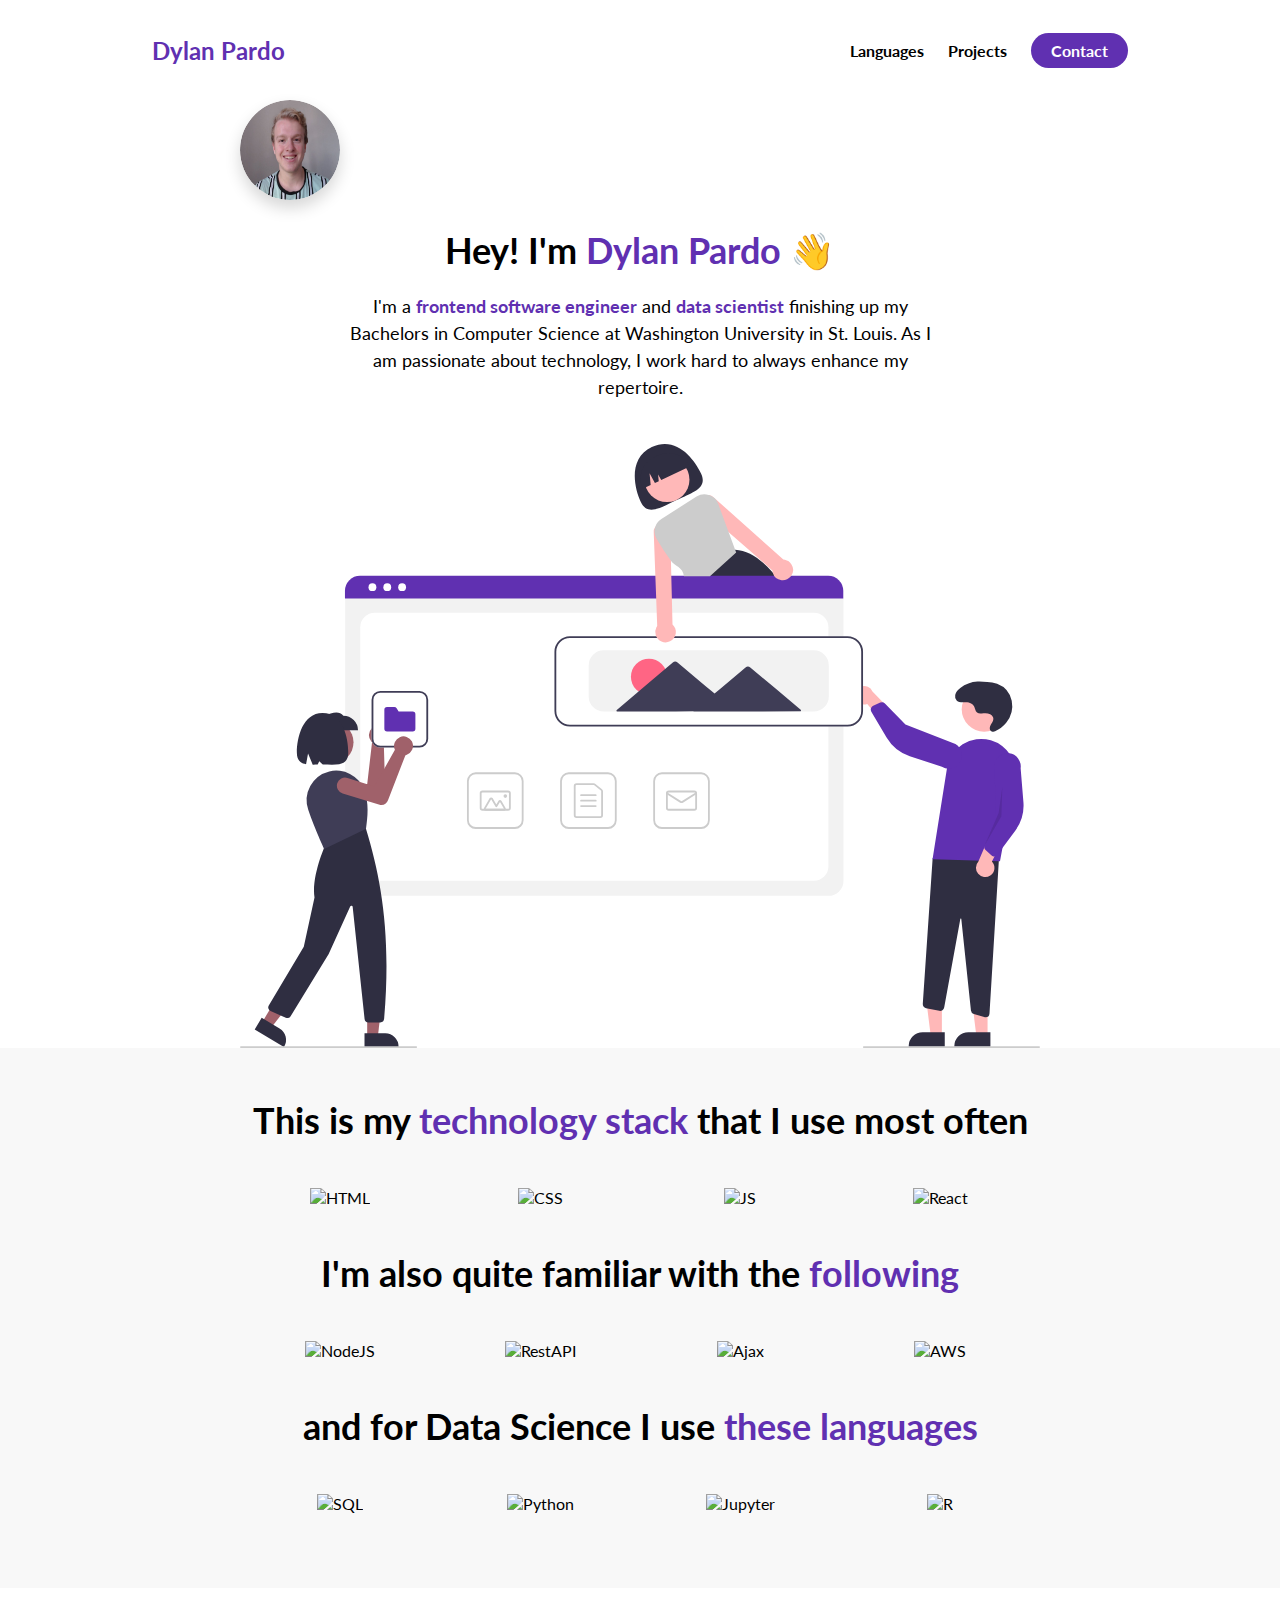
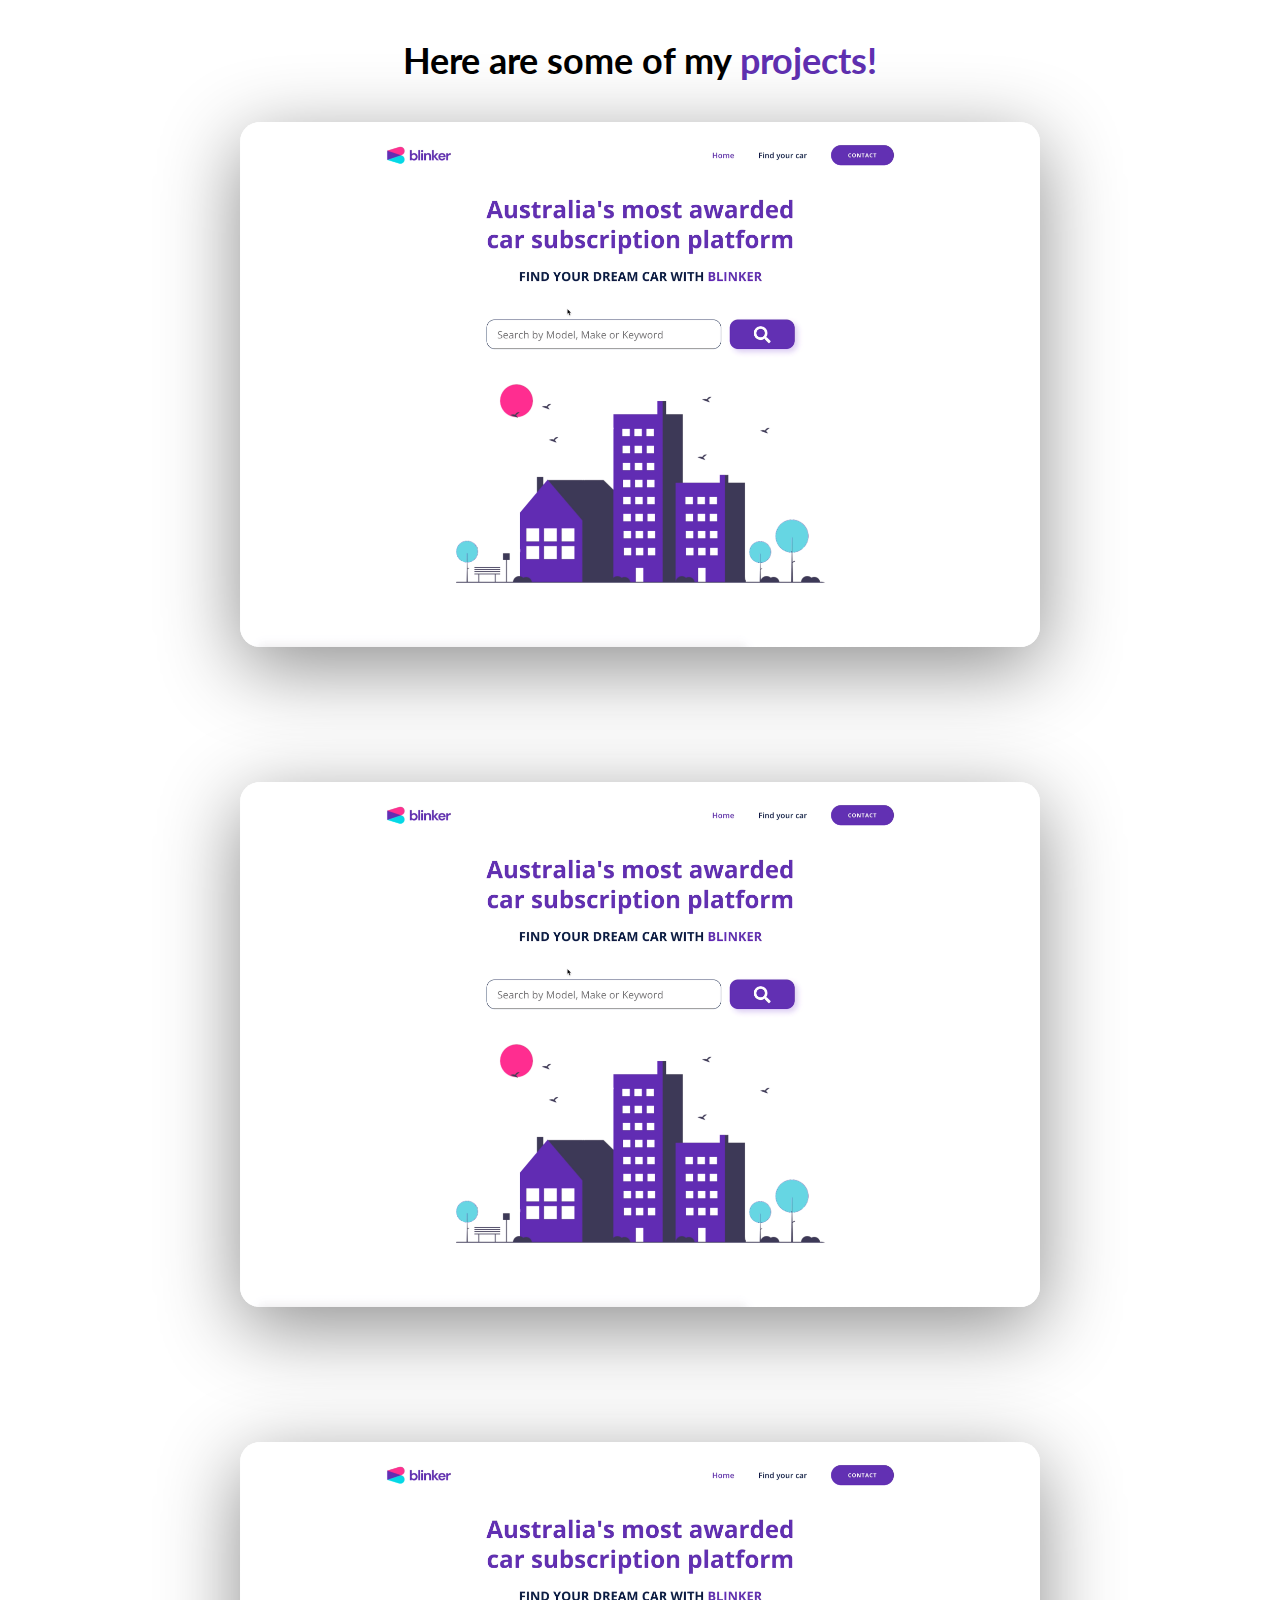
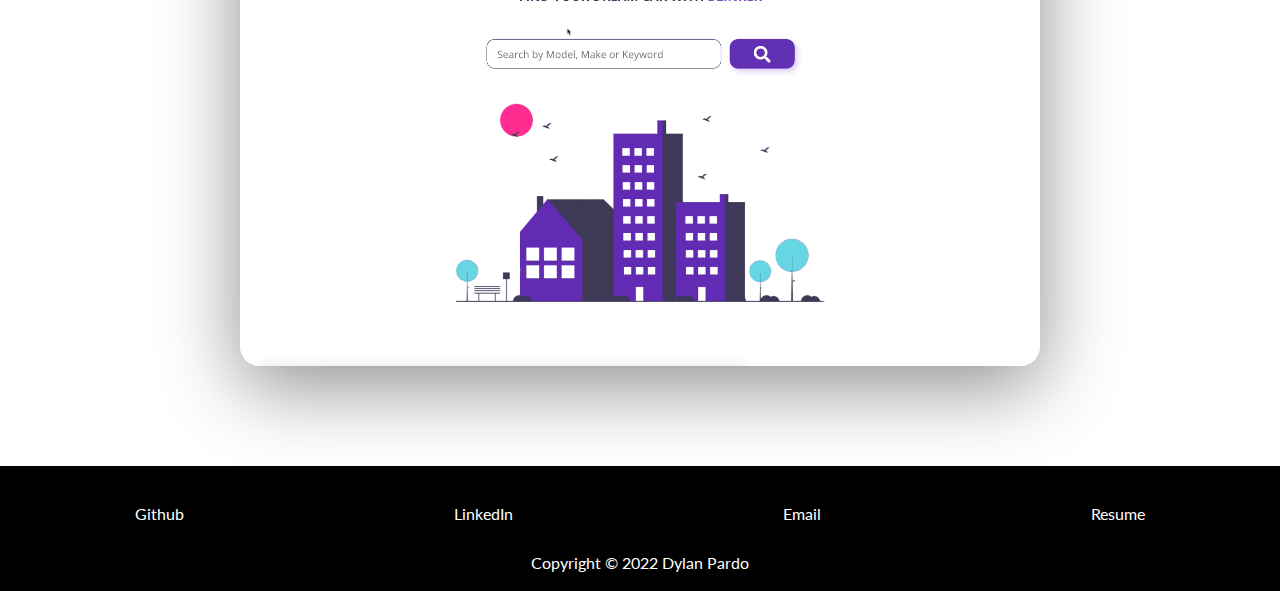
==== index.html @ 1546c174 "Commit" ====
<!DOCTYPE html>
<html lang="en">
  <head>
    <meta charset="UTF-8" />
    <meta http-equiv="X-UA-Compatible" content="IE=edge" />
    <meta name="viewport" content="width=device-width, initial-scale=1.0" />
    <link rel="stylesheet" href="styles.css" />
    <script
      src="https://kit.fontawesome.com/69cd5acc0b.js"
      crossorigin="anonymous"
    ></script>
    <title>Dylan Pardo</title>
  </head>
  <body>
    <section id="about-me">
      <nav id="header">
        <div class="logo">Dylan Pardo</div>
        <ul class="nav__link--list">
          <li>
            <a
              href="#languages"
              class="nav__link--anchor link__hover-effect link__hover-effect--black"
              >Languages</a
            >
          </li>
          <li>
            <a
              href="#projects"
              class="nav__link--anchor link__hover-effect link__hover-effect--black"
              >Projects</a
            >
          </li>
          <li>
            <a href="mailto:dhunterpardo@gmail.com" id="contactbutton" class="nav__link--anchor nav__link--anchor-primary"
              >Contact</a
            >
          </li>
        </ul>
      </nav>
      <div class="flex flex-1">
        <div class="about-me__info row">
          <div class="about-me__info--containter">
            <figure class="about-me__picture--mask">
              <img
                src="./assets/me.jpg"
                class="about-me__picture--mask"
                alt="Picture of Me!"
              />
            </figure>
            <h1 class="about-me__info--title">
              Hey! I'm <span class="text--purple">Dylan Pardo</span> 👋
            </h1>
            <p class="about-me__info--para">
              I'm a
              <strong class="text--purple">frontend software engineer</strong> and <strong class="text--purple">data scientist</strong>
              finishing up my Bachelors in Computer Science at Washington University in St. Louis. As I am passionate about technology, I work hard to always enhance my repertoire.
            </p><br>
            <div class="about-me__links">
              <a href="https://www.linkedin.com/in/dylanpardo/" class="about-me__link"
                ><i class="fab fa-linkedin-in"></i
              ></a>
              <a href="https://github.com/DylanPardo" class="about-me__link"
                ><i class="fab fa-github"></i
              ></a>
              <a href="mailto:dhunterpardo@gmail.com" class="about-me__link"
                ><i class="fa fa-envelope"></i
              ></a>
              <a href="./assets/Resume.pdf" class="about-me__link"
                ><i class="fa fa-file-pdf"></i
              ></a>
            </div>
          </div>
          <figure class="about-me__img--container">
            <img
              src="/assets/undraw_websites.svg"
              class="about-me__img"
              alt=""
            />
          </figure>
        </div>
      </div>
    </section>
    <section id="languages">
      <div class="container">
        <div class="row">
          <h1 class="section__title">
            This is my <span class="text--purple">technology stack</span> that I use most often
          </h1>
          <div class="language__list">
            <div class="language">
              <figure class="language__img--wrapper">
                <img
                  src="https://upload.wikimedia.org/wikipedia/commons/thumb/3/38/HTML5_Badge.svg/240px-HTML5_Badge.svg.png"
                  class="language__img"
                  alt="HTML"
                />
              </figure>
              <span class="language__name">HTML</span>
            </div>
            <div class="language">
              <figure class="language__img--wrapper">
                <img
                  src="https://cdn.iconscout.com/icon/free/png-256/css-131-722685.png"
                  class="language__img"
                  alt="CSS"
                />
              </figure>
              <span class="language__name">CSS</span>
            </div>
            <div class="language">
              <figure class="language__img--wrapper">
                <img
                  src="https://cdn.iconscout.com/icon/free/png-256/javascript-1-225993.png"
                  class="language__img"
                  alt="JS"
                />
              </figure>
              <span class="language__name">JavaScript</span>
            </div>
            <div class="language">
              <figure class="language__img--wrapper">
                <img
                  src="https://cdn.iconscout.com/icon/free/png-256/react-3-1175109.png"
                  class="language__img"
                  alt="React"
                />
              </figure>
              <span class="language__name">React</span>
            </div>
            <!-- <div class="language">
                    <figure class="language__img--wrapper">
                        <img src="https://upload.wikimedia.org/wikipedia/commons/thumb/3/38/HTML5_Badge.svg/240px-HTML5_Badge.svg.png" class="language__img" alt="HTML">
                    </figure>
                    <span class="language__name">HTML</span>
                </div>
                <div class="language">
                    <figure class="language__img--wrapper">
                        <img src="https://upload.wikimedia.org/wikipedia/commons/thumb/3/38/HTML5_Badge.svg/240px-HTML5_Badge.svg.png" class="language__img" alt="HTML">
                    </figure>
                    <span class="language__name">HTML</span>
                </div>
                <div class="language">
                    <figure class="language__img--wrapper">
                        <img src="https://upload.wikimedia.org/wikipedia/commons/thumb/3/38/HTML5_Badge.svg/240px-HTML5_Badge.svg.png" class="language__img" alt="HTML">
                    </figure>
                    <span class="language__name">HTML</span>
                </div>
                <div class="language">
                    <figure class="language__img--wrapper">
                        <img src="https://upload.wikimedia.org/wikipedia/commons/thumb/3/38/HTML5_Badge.svg/240px-HTML5_Badge.svg.png" class="language__img" alt="HTML">
                    </figure>
                    <span class="language__name">HTML</span>
                </div> -->
          </div>
          <br>
          <div class="row">
            <h1 class="section__title">
              I'm also quite familiar with the <span class="text--purple">following</span>
            </h1>
            <div class="language__list">
              <div class="language">
                <figure class="language__img--wrapper">
                  <img
                    src="https://images.g2crowd.com/uploads/product/image/large_detail/large_detail_f0b606abb6d19089febc9faeeba5bc05/nodejs-development-services.png"
                    class="language__img"
                    alt="NodeJS"
                  />
                </figure>
                <span class="language__name">NodeJS</span>
              </div>
              <div class="language">
                <figure class="language__img--wrapper">
                  <img
                    src="https://uxwing.com/wp-content/themes/uxwing/download/web-app-development/rest-api-icon.png"
                    class="language__img"
                    alt="RestAPI"
                  />
                </figure>
                <span class="language__name">RestAPI</span>
              </div>
              <div class="language">
                <figure class="language__img--wrapper">
                  <img
                    src="https://www.w3schools.com/whatis/img_ajax.jpg"
                    class="language__img"
                    alt="Ajax"
                  />
                </figure>
                <span class="language__name">AJAX</span>
              </div>
              <div class="language">
                <figure class="language__img--wrapper">
                  <img
                    src="https://upload.wikimedia.org/wikipedia/commons/thumb/9/93/Amazon_Web_Services_Logo.svg/512px-Amazon_Web_Services_Logo.svg.png?20170912170050"
                    class="language__img"
                    alt="AWS"
                  />
                </figure>
                <span class="language__name">AWS</span>
              </div>
              <!-- <div class="language">
                      <figure class="language__img--wrapper">
                          <img src="https://upload.wikimedia.org/wikipedia/commons/thumb/3/38/HTML5_Badge.svg/240px-HTML5_Badge.svg.png" class="language__img" alt="HTML">
                      </figure>
                      <span class="language__name">HTML</span>
                  </div>
                  <div class="language">
                      <figure class="language__img--wrapper">
                          <img src="https://upload.wikimedia.org/wikipedia/commons/thumb/3/38/HTML5_Badge.svg/240px-HTML5_Badge.svg.png" class="language__img" alt="HTML">
                      </figure>
                      <span class="language__name">HTML</span>
                  </div>
                  <div class="language">
                      <figure class="language__img--wrapper">
                          <img src="https://upload.wikimedia.org/wikipedia/commons/thumb/3/38/HTML5_Badge.svg/240px-HTML5_Badge.svg.png" class="language__img" alt="HTML">
                      </figure>
                      <span class="language__name">HTML</span>
                  </div>
                  <div class="language">
                      <figure class="language__img--wrapper">
                          <img src="https://upload.wikimedia.org/wikipedia/commons/thumb/3/38/HTML5_Badge.svg/240px-HTML5_Badge.svg.png" class="language__img" alt="HTML">
                      </figure>
                      <span class="language__name">HTML</span>
                  </div> -->
            </div>
            <br>
            <div class="row">
              <h1 class="section__title">
                and for Data Science I use <span class="text--purple">these languages</span>
              </h1>
              <div class="language__list">
                <div class="language">
                  <figure class="language__img--wrapper">
                    <img
                      src="https://www.freepnglogos.com/uploads/logo-mysql-png/logo-mysql-part-azure-sql-database-with-azure-active-directory-17.png"
                      class="language__img"
                      alt="SQL"
                    />
                  </figure>
                  <span class="language__name">SQL</span>
                </div>
                <div class="language">
                  <figure class="language__img--wrapper">
                    <img
                      src="https://assets.stickpng.com/images/5848152fcef1014c0b5e4967.png"
                      class="language__img"
                      alt="Python"
                    />
                  </figure>
                  <span class="language__name">Python</span>
                </div>
                <div class="language">
                  <figure class="language__img--wrapper">
                    <img
                      src="https://upload.wikimedia.org/wikipedia/commons/thumb/3/38/Jupyter_logo.svg/1200px-Jupyter_logo.svg.png"
                      class="language__img"
                      alt="Jupyter"
                    />
                  </figure>
                  <span class="language__name">Jupyter</span>
                </div>
                <div class="language">
                  <figure class="language__img--wrapper">
                    <img
                      src="https://www.pngall.com/wp-content/uploads/2017/05/Copyright-Symbol-R-Free-Download-PNG.png"
                      class="language__img"
                      alt="R"
                    />
                  </figure>
                  <span class="language__name">R</span>
                </div>
                <!-- <div class="language">
                        <figure class="language__img--wrapper">
                            <img src="https://upload.wikimedia.org/wikipedia/commons/thumb/3/38/HTML5_Badge.svg/240px-HTML5_Badge.svg.png" class="language__img" alt="HTML">
                        </figure>
                        <span class="language__name">HTML</span>
                    </div>
                    <div class="language">
                        <figure class="language__img--wrapper">
                            <img src="https://upload.wikimedia.org/wikipedia/commons/thumb/3/38/HTML5_Badge.svg/240px-HTML5_Badge.svg.png" class="language__img" alt="HTML">
                        </figure>
                        <span class="language__name">HTML</span>
                    </div>
                    <div class="language">
                        <figure class="language__img--wrapper">
                            <img src="https://upload.wikimedia.org/wikipedia/commons/thumb/3/38/HTML5_Badge.svg/240px-HTML5_Badge.svg.png" class="language__img" alt="HTML">
                        </figure>
                        <span class="language__name">HTML</span>
                    </div>
                    <div class="language">
                        <figure class="language__img--wrapper">
                            <img src="https://upload.wikimedia.org/wikipedia/commons/thumb/3/38/HTML5_Badge.svg/240px-HTML5_Badge.svg.png" class="language__img" alt="HTML">
                        </figure>
                        <span class="language__name">HTML</span>
                    </div> -->
              </div>
          </div>
        </div>
      </div>
    </section>
    <section id="projects">
      <div class="container">
        <div class="row">
          <h1 class="section__title">
            Here are some of my <span class="text--purple">projects!</span>
          </h1>
          <br />
          <ul class="projects__list">
            <li class="project">
              <div class="project__wrapper">
                <img src="/assets/loopit.png" class="project__img" alt="Proj" />
                <div class="project__description">
                  <h3 class="project__description--title">Project 1</h3>
                  <h4 class="project__description--sub-title">
                    HTML, CSS, JavaScript, React
                  </h4>
                  <p class="project__description--para">
                    Lorem ipsum dolor sit amet consectetur adipisicing elit.
                    Dolor, nesciunt ipsam! Facere animi error corporis porro
                    odit omnis molestiae officia dicta quasi iste deleniti dolor
                    officiis, sed, ab exercitationem aliquid ad ut quibusdam
                    autem repellendus! Magnam repellendus error sapiente aperiam
                    illo velit corporis natus ab. Incidunt odit dolore maxime
                    vero.
                  </p>
                  <div class="project__description--links">
                    <a href="" class="project__description--link">
                      <i class="fab fa-github"></i>
                    </a>
                    <a href="" class="project__description--link">
                      <i class="fas fa-link"></i>
                    </a>
                  </div>
                </div>
              </div>
            </li>
            <li class="project">
              <div class="project__wrapper">
                <img src="/assets/loopit.png" class="project__img" alt="Proj" />
                <div class="project__description">
                  <h3 class="project__description--title">Project 2</h3>
                  <h4 class="project__description--sub-title">
                    HTML, CSS, JavaScript, React
                  </h4>
                  <p class="project__description--para">
                    Lorem ipsum dolor sit amet consectetur adipisicing elit.
                    Dolor, nesciunt ipsam! Facere animi error corporis porro
                    odit omnis molestiae officia dicta quasi iste deleniti dolor
                    officiis, sed, ab exercitationem aliquid ad ut quibusdam
                    autem repellendus! Magnam repellendus error sapiente aperiam
                    illo velit corporis natus ab. Incidunt odit dolore maxime
                    vero.
                  </p>
                  <div class="project__description--links">
                    <a href="" class="project__description--link">
                      <i class="fab fa-github"></i>
                    </a>
                    <a href="" class="project__description--link">
                      <i class="fas fa-link"></i>
                    </a>
                  </div>
                </div>
              </div>
            </li>
            <li class="project">
              <div class="project__wrapper">
                <img src="/assets/loopit.png" class="project__img" alt="Proj" />
                <div class="project__description">
                  <h3 class="project__description--title">Project 3</h3>
                  <h4 class="project__description--sub-title">
                    HTML, CSS, JavaScript, React
                  </h4>
                  <p class="project__description--para">
                    Lorem ipsum dolor sit amet consectetur adipisicing elit.
                    Dolor, nesciunt ipsam! Facere animi error corporis porro
                    odit omnis molestiae officia dicta quasi iste deleniti dolor
                    officiis, sed, ab exercitationem aliquid ad ut quibusdam
                    autem repellendus! Magnam repellendus error sapiente aperiam
                    illo velit corporis natus ab. Incidunt odit dolore maxime
                    vero.
                  </p>
                  <div class="project__description--links">
                    <a href="" class="project__description--link">
                      <i class="fab fa-github"></i>
                    </a>
                    <a href="" class="project__description--link">
                      <i class="fas fa-link"></i>
                    </a>
                  </div>
                </div>
              </div>
            </li>
          </ul>
        </div>
      </div>
    </section>
    <footer>
      <br><br>
       
        <div class="footer__social--list">
            <a
              href=""
              class="footer__social--link link__hover-effect link__hover-effect--white"
              target="_blank"
              >Github</a
            >
            <a
              href=""
              class="footer__social--link link__hover-effect link__hover-effect--white"
              target="_blank"
              >LinkedIn</a
            >
            <a
              href="mailto:dhunterpardo@gmail.com"
              class="footer__social--link link__hover-effect link__hover-effect--white"
              target="_blank"
              >Email</a
            >
            <a
              href="./assets/Resume.pdf"
              class="footer__social--link link__hover-effect link__hover-effect--white"
              target="_blank"
              >Resume</a
            >
          </div>
          <div class="footer__copyright">Copyright © 2022 Dylan Pardo</div><br>
      
      
    </footer>
  </body>
</html>
---- styles.css ----
@import url('https://fonts.googleapis.com/css2?family=Lato&display=swap');

* {
    font-family: 'Lato', sans-serif;
    padding: 0;
    margin: 0;
    box-sizing: border-box;
    /* background-color: antiquewhite; */
}

h1, h2, h3, h4, h5, h6, span {
    color: black;
    text-align: center;
    line-height: 1.25;
}

h1{
    font-size: 36px;
}
p{
    line-height: 1.5;
    font-size: 16px;
}

a{
    text-decoration: none;
}

li {
    list-style-type: none;
}

.flex{
    display: flex;
}

.flex-1{
    flex: 1;
}

#contactbutton{

}

.row{
    width: 100%;
    max-width: 800px;
    margin: 0 auto;
    text-align: center;
}

.text--purple {
    color: #6030b1;
}

    /* NAV BAR */

nav {
    height: 100px;
    width: 100%;
    max-width: 1000px;
    margin: 0 auto;
    display: flex;
    justify-content: space-between;
    align-items: center;
}

.nav__link--list{
    display: flex;
}

.nav__link--anchor{
    margin: 0 12px;
    color: black;
    text-decoration: none;
    font-weight: 700;
}

.nav__link--anchor-primary{
    background-color: #6030b1;
    padding: 8px 20px;
    color: white;
    border-radius: 50px;
}

.nav__link--anchor-primary:hover{
    background-color: #8d58ca;
}

.logo{
    font-size: 24px;
    color: #6030b1;
    margin: 0 12px;
    font-weight: bold;
}

section:nth-child(even) {
    background-color: #f8f8f8;
}

.section__title{
    margin-bottom: 20px;
}

#about-me{
    min-height: 100vh;
    display: flex;
    flex-direction: column;
    text-align: center;
}

.about-me__info--container {
    display: flex;
    flex-direction: column;
    align-items: center;
    margin: 0 auto;
    max-width: 600px;
}

.about-me__picture--mask {
    width: 100px;
    height: 100px;
    border-radius: 50%;
    overflow: hidden;
    box-shadow: 0 8px 16px rgba(0,0,0,0.16);
    margin-bottom: 28px;;
}

.about-me__picture{
    width: 100%;
    transform: scale(1.5);
    padding-top: 8px;
}

.about-me__info--para{
    padding-top: 20px;
    font-size: 18px;
    margin-bottom: 28px;
    text-align: center;
    width: 75%;
    margin: auto;
} 

.about-me__link{
    font-size: 20px;
    color: black;
    text-decoration: none;
    padding: 0 16px;
    
}

.about-me__info {
    display: flex;
    flex-direction: column;
}

.about-me__img--container {
    flex: 1;
    display: flex;
    align-items: center;
}
.about-me__img {
    width: 100%;
}

.container {
    padding: 50px 0;
}

/* TECH STACK */

.language__img {
    width: 100%;
    max-width: 100px;
    transition: all 300ms ease;
}

.language:hover .language__img{
    filter: brightness(80%);
    opacity: 0.85;
    transform: scale(0.9);
}

.language {
    width: 25%;
    display: flex;
    justify-content: center;
    position: relative;
}

.language__img--wrapper{
    display: flex;
    justify-content: center;
    align-items: center;
    padding: 25px 16px;
}

.language__list{
    display: flex;
    width: 100%;
    flex-wrap: wrap;
}

.language__name{
    position: absolute;
    bottom: 0;
    transform: scale(0);
    transition: all 300ms;
    font-size: 20px;
    opacity: 0;
}

.language:hover .language__name{
    transform: scale(1);
    opacity: 1;
}

.project__img {
    width: 100%;
    transition: transform 450ms ease;
}

.project__wrapper{
    display: flex;
    box-shadow: 0 20px 80px rgba(0, 0, 0, 0.45);
    border-radius: 20px;
    overflow: hidden;
    position: relative;
}

.project__wrapper:before {
    content: "";
    position: absolute;
    top: 0;
    left: 0;
    height: 100%;
    width: 100%;
    background-color: #1c1d25;
    opacity: 0;
    transition: opacity 450ms ease;
    z-index: 2;
}

.project:hover .project__wrapper:before{
    opacity: 0.7;

}

.project:hover .project__img{
    transform: scale(1.07);
    filter: blur(5px);
    transition: transform 750ms ease;
}

.project_list {
    padding-top: 40px;

}

.project:hover .project__description{
    opacity: 1;
    transition: transform 300ms, opacity 450ms;
    transform: translateY(-50%);
}

.project__description{
    position: absolute;
    top: 50%;
    left: 90px;
    transform: translateY(100%);
    max-width: 550px;
    z-index: 3;
    opacity: 0;
    transition: transform 450ms, opacity 300ms;
    
}

.project__description--title,
.project__description--sub-title,
.project__description--para,
.project__description--link {
    text-align:  left;
    color: #fff;
}

.project__description--title{
    font-size: 40px;
}

.project__description--para {
    margin: 16px 0;
}

.project__description--link{
    font-size: 20px;
    margin-right: 16px;
    text-decoration: none;
}

.project {
    margin-bottom: 135px;
}

.project:last-child{
    margin-bottom: 50px;
}

/* Footer */
footer {
    /* height: 200px; */
    color: white;
    background-color: black;
    position: relative;
}

.footer-logo{
    margin-bottom: 20px;
}

.footer__social--list{
    margin-bottom: 30px;
    width: 100%;
    display: flex;
    justify-content: space-around;
}
.footer__row{
    padding: 8% 0;
    flex-direction: column;
    align-items: center;
    justify-content: center;
    padding: 8% 0;
    height: 20px;
    
}

.footer_logo--img{
    width: 70px;
    height: 20px;
}

.footer__social--link,
.footer__copyright{
    color: white;
    align-items:center;
    justify-content: center;
    text-align: center;
    
}
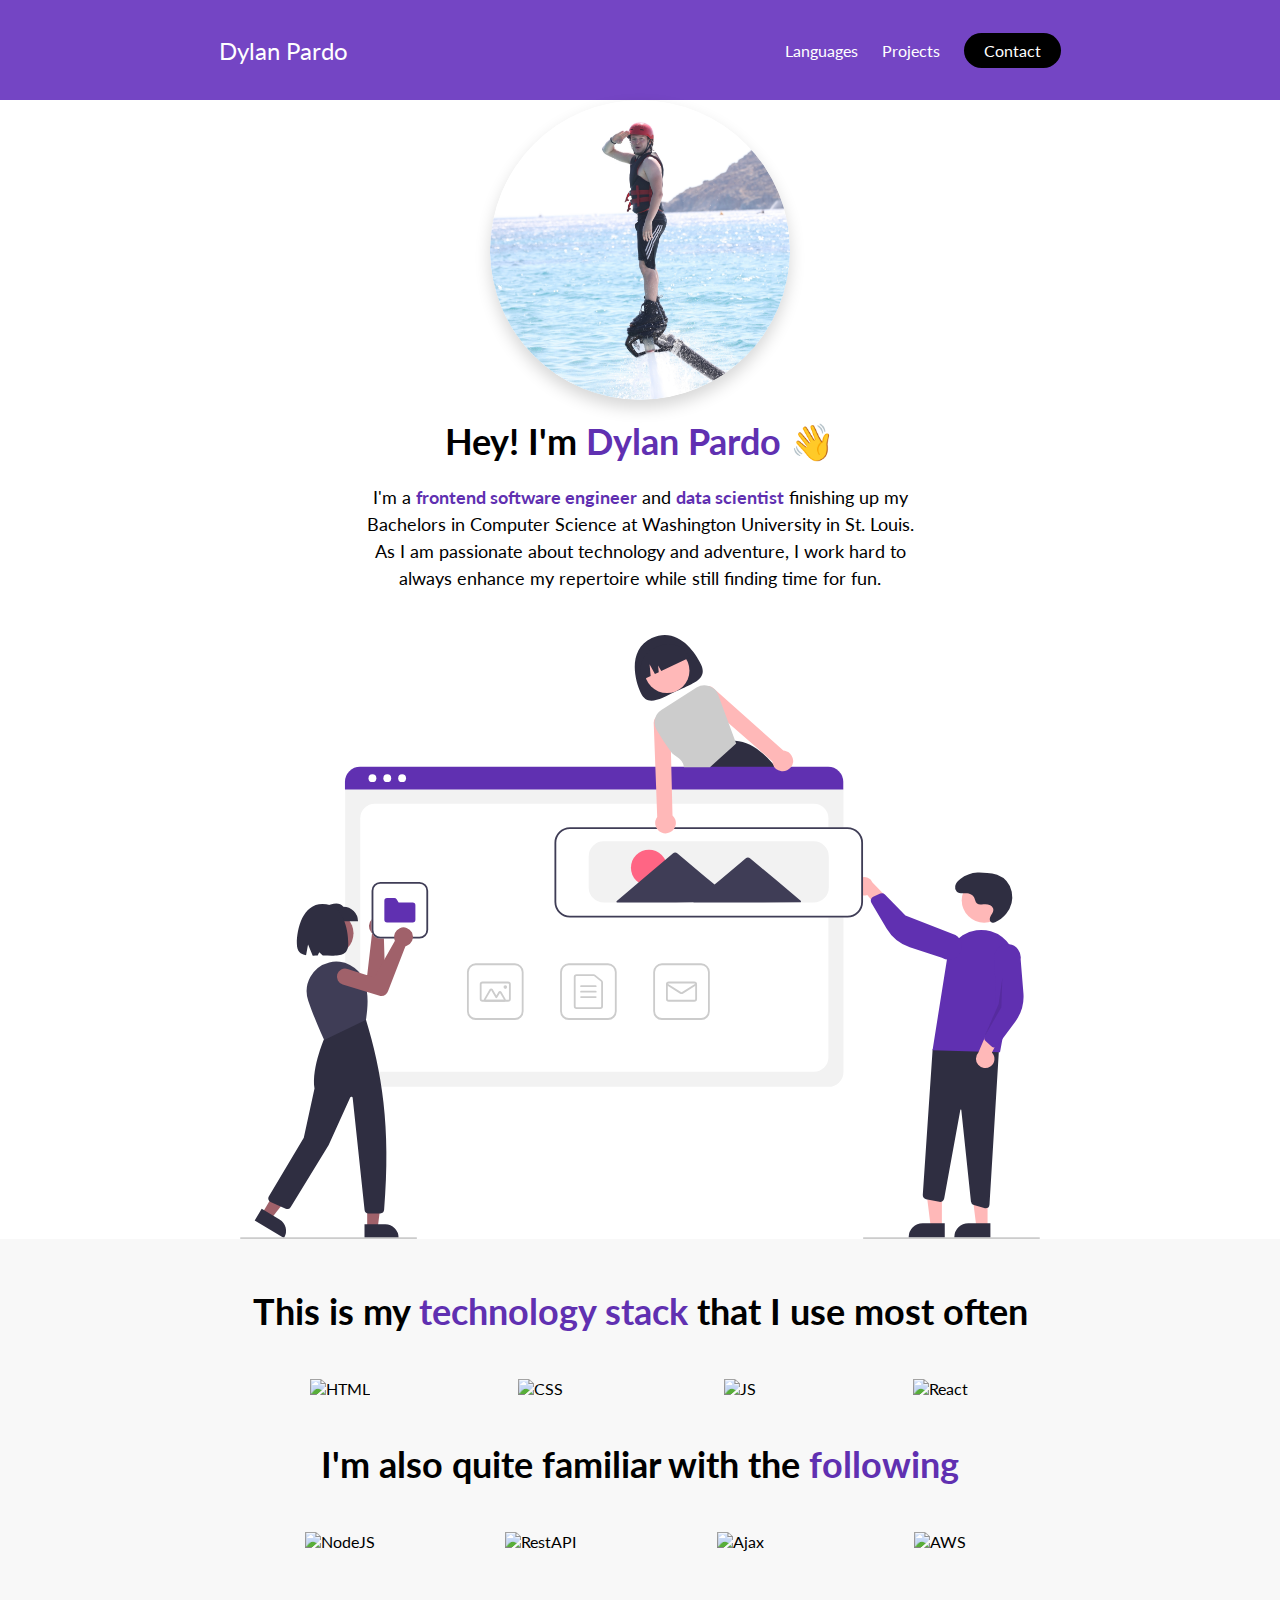
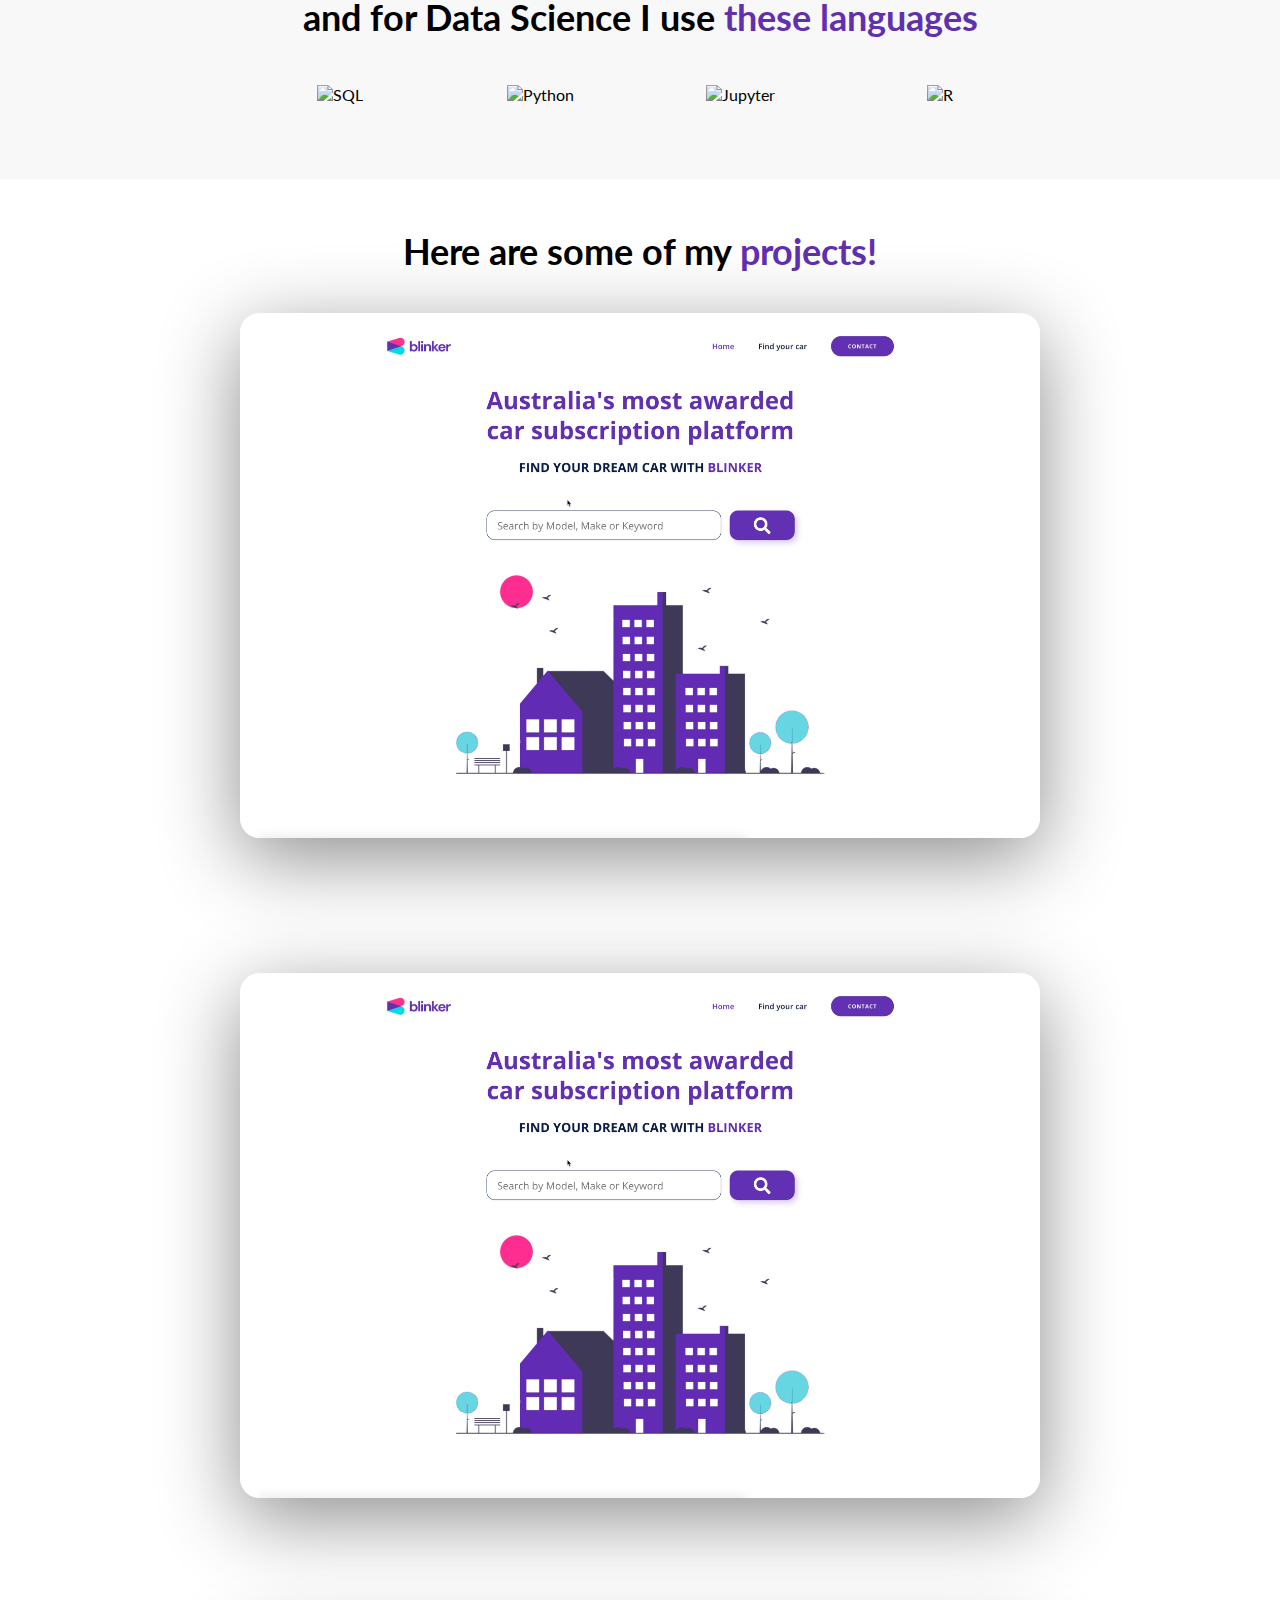
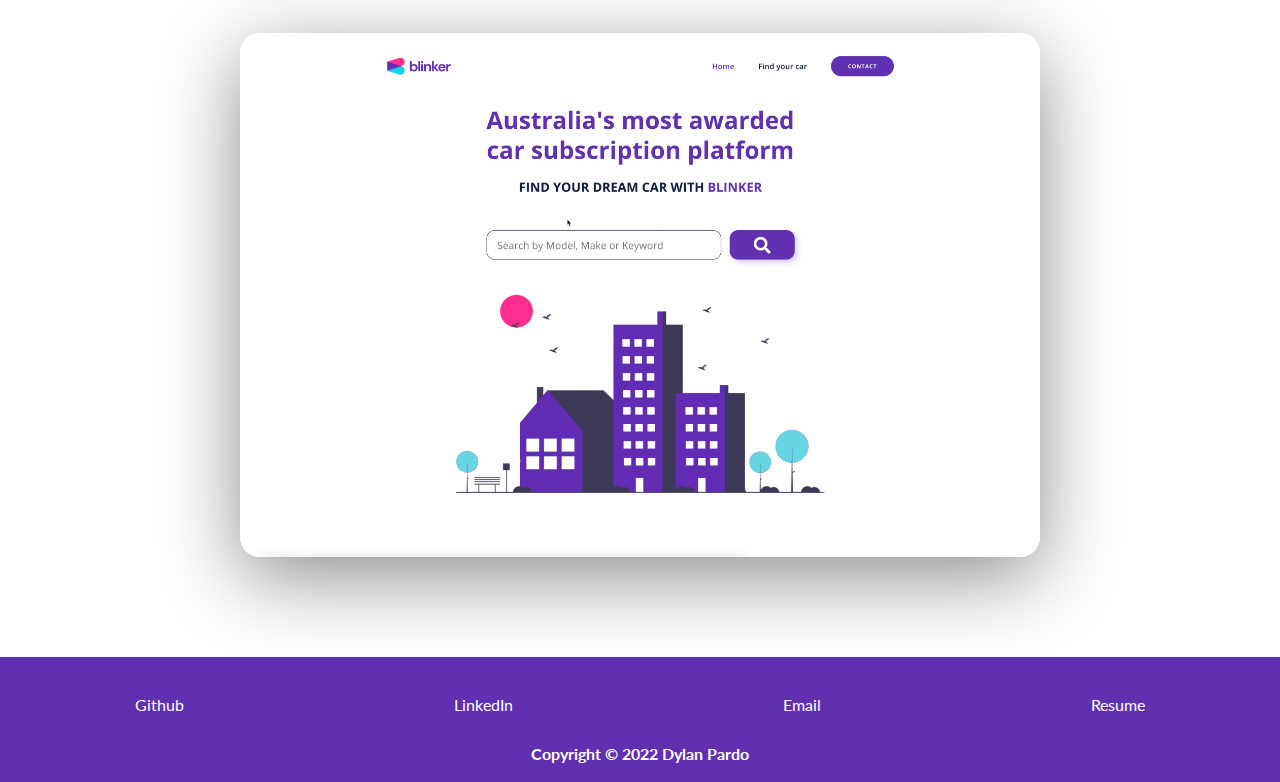
==== commit 2033123a: "Final Portfolio Edit before Project work" ====
--- a/index.html
+++ b/index.html
@@ -14,6 +14,7 @@
   <body>
     <section id="about-me">
       <nav id="header">
+        
         <div class="logo">Dylan Pardo</div>
         <ul class="nav__link--list">
           <li>
@@ -31,7 +32,7 @@
             >
           </li>
           <li>
-            <a href="mailto:dhunterpardo@gmail.com" id="contactbutton" class="nav__link--anchor nav__link--anchor-primary"
+            <a href="contact.html" id="contactbutton" class="nav__link--anchor nav__link--anchor-primary"
               >Contact</a
             >
           </li>
@@ -39,21 +40,21 @@
       </nav>
       <div class="flex flex-1">
         <div class="about-me__info row">
+          <figure class="about-me__picture--mask">
+            <img
+              src="./assets/me.jpg"
+              class="about-me__picture--mask"
+              alt="Picture of Me!"
+            />
+          </figure><br>
           <div class="about-me__info--containter">
-            <figure class="about-me__picture--mask">
-              <img
-                src="./assets/me.jpg"
-                class="about-me__picture--mask"
-                alt="Picture of Me!"
-              />
-            </figure>
             <h1 class="about-me__info--title">
               Hey! I'm <span class="text--purple">Dylan Pardo</span> 👋
             </h1>
             <p class="about-me__info--para">
               I'm a
               <strong class="text--purple">frontend software engineer</strong> and <strong class="text--purple">data scientist</strong>
-              finishing up my Bachelors in Computer Science at Washington University in St. Louis. As I am passionate about technology, I work hard to always enhance my repertoire.
+              finishing up my Bachelors in Computer Science at Washington University in St. Louis. As I am passionate about technology and adventure, I work hard to always enhance my repertoire while still finding time for fun.
             </p><br>
             <div class="about-me__links">
               <a href="https://www.linkedin.com/in/dylanpardo/" class="about-me__link"
@@ -62,7 +63,7 @@
               <a href="https://github.com/DylanPardo" class="about-me__link"
                 ><i class="fab fa-github"></i
               ></a>
-              <a href="mailto:dhunterpardo@gmail.com" class="about-me__link"
+              <a href="mailto:dylanpardo@wustl.edu" class="about-me__link"
                 ><i class="fa fa-envelope"></i
               ></a>
               <a href="./assets/Resume.pdf" class="about-me__link"
@@ -399,19 +400,19 @@
        
         <div class="footer__social--list">
             <a
-              href=""
+              href="https://github.com/DylanPardo"
               class="footer__social--link link__hover-effect link__hover-effect--white"
               target="_blank"
               >Github</a
             >
             <a
-              href=""
+              href="https://www.linkedin.com/in/dylanpardo/"
               class="footer__social--link link__hover-effect link__hover-effect--white"
               target="_blank"
               >LinkedIn</a
             >
             <a
-              href="mailto:dhunterpardo@gmail.com"
+              href="mailto:dylanpardo@wustl.edu"
               class="footer__social--link link__hover-effect link__hover-effect--white"
               target="_blank"
               >Email</a
--- a/styles.css
+++ b/styles.css
@@ -38,8 +38,72 @@
     flex: 1;
 }
 
-#contactbutton{
-
+.form__group {
+  position: relative;
+  padding: 15px 0 0;
+  margin-top: 10px;
+  width: 50%;
+}
+
+.form__field {
+  font-family: inherit;
+  width: 100%;
+  border: 0;
+  border-bottom: 2px solid purple;
+  outline: 0;
+  font-size: 1.3rem;
+  color: $white;
+  padding: 7px 0;
+  background: transparent;
+  transition: border-color 0.2s;
+
+  &::placeholder {
+    color: transparent;
+  }
+
+  &:placeholder-shown ~ .form__label {
+    font-size: 1.3rem;
+    cursor: text;
+    top: 20px;
+  }
+}
+
+.form__label {
+  position: absolute;
+  top: 0;
+  display: block;
+  transition: 0.2s;
+  font-size: 1rem;
+}
+
+.form__field:focus {
+  ~ .form__label {
+    position: absolute;
+    top: 0;
+    display: block;
+    transition: 0.2s;
+    font-size: 1rem;
+    font-weight:700;    
+  }
+  padding-bottom: 6px;  
+  font-weight: 700;
+  border-width: 3px;
+  border-image: linear-gradient(to right, $primary,$secondary);
+  border-image-slice: 1;
+}
+/* reset input */
+.form__field{
+  &:required,&:invalid { box-shadow:none; }
+}
+/* demo */
+#contact{
+display: flex;
+  flex-direction: column;
+  justify-content: top;
+  align-items: center;
+  /* min-height: 100vh; */
+  font-size: 1.5rem;
+  height: 450px;
 }
 
 .row{
@@ -55,14 +119,17 @@
 
     /* NAV BAR */
 
+
+
 nav {
     height: 100px;
     width: 100%;
-    max-width: 1000px;
     margin: 0 auto;
     display: flex;
-    justify-content: space-between;
-    align-items: center;
+    justify-content: space-around;
+    align-items: center;
+    background-color: #7445c4;
+    color: black;
 }
 
 .nav__link--list{
@@ -71,27 +138,27 @@
 
 .nav__link--anchor{
     margin: 0 12px;
-    color: black;
+    color: white;
     text-decoration: none;
-    font-weight: 700;
+    font-weight: none;
 }
 
 .nav__link--anchor-primary{
-    background-color: #6030b1;
+    background-color: black;
     padding: 8px 20px;
     color: white;
     border-radius: 50px;
 }
 
 .nav__link--anchor-primary:hover{
-    background-color: #8d58ca;
+    background-color: #450070;
 }
 
 .logo{
     font-size: 24px;
-    color: #6030b1;
+    color: white;
     margin: 0 12px;
-    font-weight: bold;
+    font-weight: none;
 }
 
 section:nth-child(even) {
@@ -118,12 +185,16 @@
 }
 
 .about-me__picture--mask {
-    width: 100px;
-    height: 100px;
+    width: 300px;
+    height: 300px;
     border-radius: 50%;
     overflow: hidden;
     box-shadow: 0 8px 16px rgba(0,0,0,0.16);
-    margin-bottom: 28px;;
+    /* margin-bottom: 28px; */
+    align-items: center;
+    justify-content: center;
+    margin: auto;
+
 }
 
 .about-me__picture{
@@ -137,7 +208,7 @@
     font-size: 18px;
     margin-bottom: 28px;
     text-align: center;
-    width: 75%;
+    width: 70%;
     margin: auto;
 } 
 
@@ -309,7 +380,7 @@
 footer {
     /* height: 200px; */
     color: white;
-    background-color: black;
+    background-color: #6030b1;
     position: relative;
 }
 
@@ -346,3 +417,85 @@
     text-align: center;
     
 }
+
+.footer__copyright{
+    font-weight: bold;
+}
+
+@import url('https://fonts.googleapis.com/css2?family=Poppins:wght@100;200;300;400;500;600;700;800;900&display=swap');
+
+/* .container{
+    width: 100%;
+    height: 100vh;
+    background: #e3ebfe;
+    display: flex;
+    justify-content: center;
+    align-items: center;
+} */
+
+button{
+    width: 270px;
+    height: 80px;
+    border: none;
+    outline: none;
+    background: #2f2f2f;
+    color: #fff;
+    font-size: 22px;
+    border-radius: 40px;
+    text-align: center;
+    box-shadow: 0 6px 20px -5px rgba(0,0,0,0.4);
+    position: relative;
+    overflow: hidden;
+    cursor: pointer;
+}
+
+.check-box{
+    width: 80px;
+    height: 80px;
+    border-radius: 40px;
+    box-shadow: 0 0 12px -2px rgba(0,0,0,0.5);
+    position: absolute;
+    top: 0;
+    right: -40px;
+    opacity: 0;
+}
+
+.check-box svg{
+    width: 40px;
+    margin: 20px;
+}
+
+svg path{
+    stroke-width: 3;
+    stroke: #fff;
+    stroke-dasharray: 34;
+    stroke-dashoffset: 34;
+    stroke-linecap: round;
+}
+
+.active{
+    background: #6030b1;
+    transition: 1s;
+}
+
+.active .check-box{
+    right: 0;
+    opacity: 1;
+    transition: 1s;
+}
+
+.active p{
+    margin-right: 85px;
+    transition: 1s;
+}
+
+.active svg path{
+    stroke-dashoffset: 0;
+    transition: 1s;
+    transition-delay: 1s;
+}
+
+.footnote{
+    height: 100px;
+    font-weight: bold;
+}